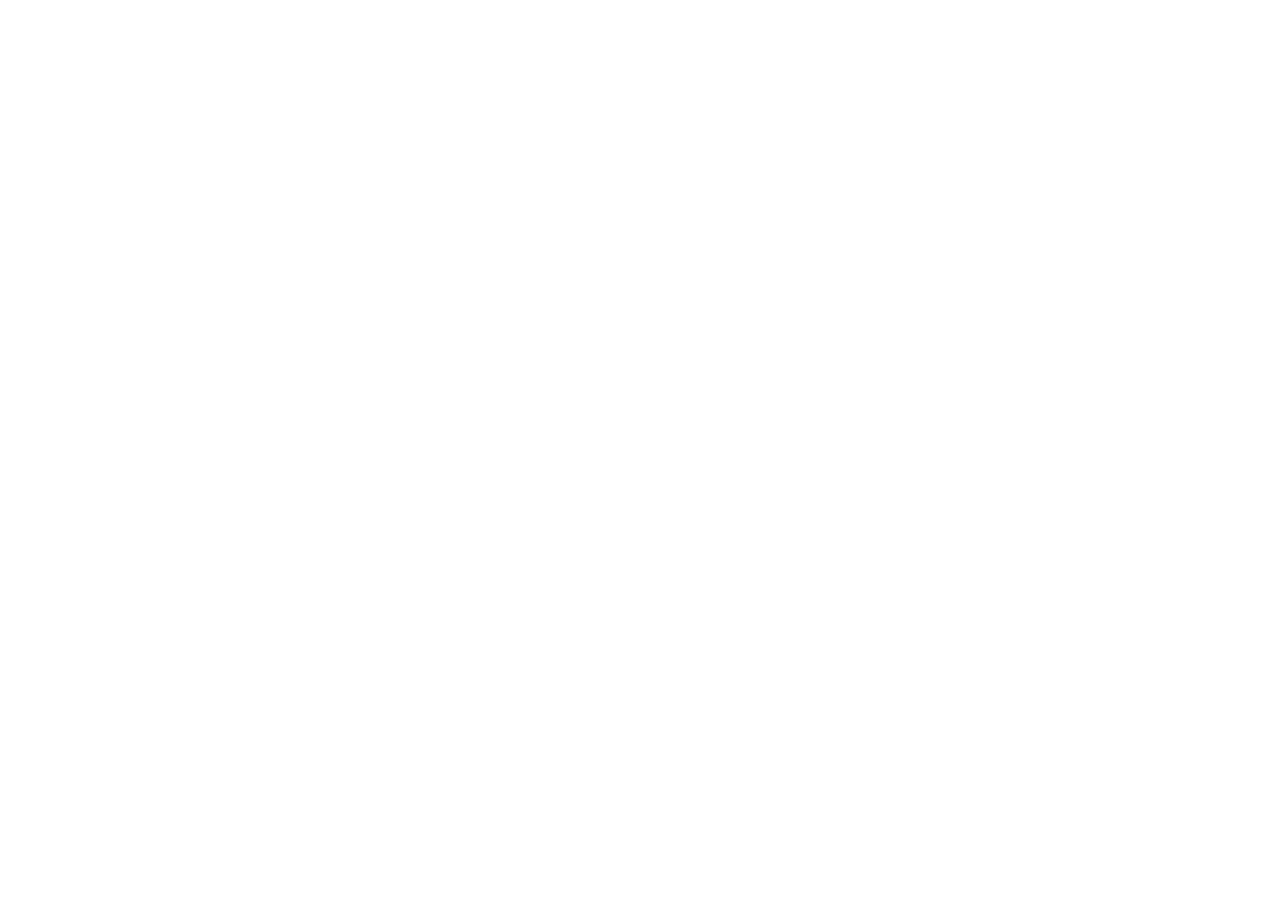
==== index.html @ 41cc70b9 "Merge pull request #3 from Refath-a/feature" ====
<!DOCTYPE html>
<html lang="en">
<head>
    <meta charset="UTF-8">
    <meta http-equiv="X-UA-Compatible" content="IE=edge">
    <meta name="viewport" content="width=device-width, initial-scale=1.0">
    <title>Document</title>
</head>
<body>
    <div class="header">
        <div class="header-button"></div>
        <div class="header-button"></div>
        <div class="header-button"></div>
      </div>

    <div class="intro">
        <div class="small-text"></div>
        <div class ="large-text"></div>
    </div>

    <div class="causes-container">
        <div class="cause1"></div>
        <div class="cause2"></div>
        <div class="cause3"></div>
        <div class="cause4"></div>
    </div>

    <div class="team-container">
        <div class="member1">
            <div class="member1-img"></div>
            <div class="member1-desc"></div>
        </div>
        <div class="member2">
            <div class="member2-img"></div>
            <div class="member2-desc"></div>
        </div>
        <div class="member3">
            <div class="member3-img"></div>
            <div class="member3-desc"></div>
        </div>
        <div class="member4">
            <div class="member4-img"></div>
            <div class="member4-desc"></div>
        </div>
    </div>
</body>
</html>
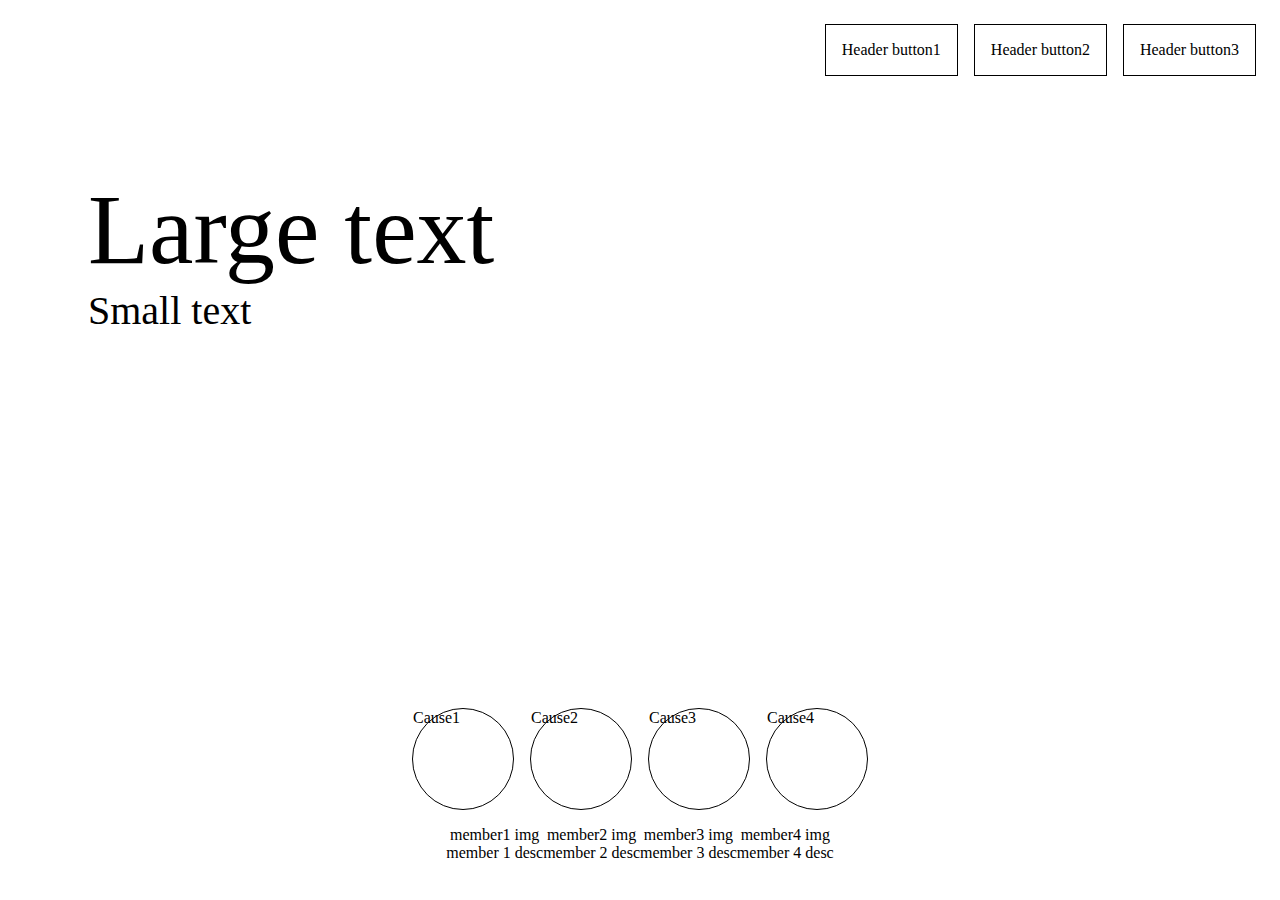
==== commit f5c76d28: "Merge branch 'srivatsantalkad:main' into feature" ====
--- a/index.html
+++ b/index.html
@@ -1,46 +1,51 @@
 <!DOCTYPE html>
 <html lang="en">
 <head>
+    <link rel="stylesheet" href="style.css">
     <meta charset="UTF-8">
     <meta http-equiv="X-UA-Compatible" content="IE=edge">
     <meta name="viewport" content="width=device-width, initial-scale=1.0">
-    <title>Document</title>
+    <title>Exitus</title>
 </head>
 <body>
     <div class="header">
-        <div class="header-button"></div>
-        <div class="header-button"></div>
-        <div class="header-button"></div>
+        <div class="header-button">Header button1</div>
+        <div class="header-button">Header button2</div>
+        <div class="header-button">Header button3</div>
       </div>
 
     <div class="intro">
-        <div class="small-text"></div>
-        <div class ="large-text"></div>
+        <div class="img"></div>
+        <div class="text">
+            <div class ="large-text">Large text</div>
+            <div class="small-text">Small text</div>
+        </div>
+
     </div>
 
     <div class="causes-container">
-        <div class="cause1"></div>
-        <div class="cause2"></div>
-        <div class="cause3"></div>
-        <div class="cause4"></div>
+        <div class="cause-container">Cause1</div>
+        <div class="cause-container">Cause2</div>
+        <div class="cause-container">Cause3</div>
+        <div class="cause-container">Cause4</div>
     </div>
 
     <div class="team-container">
         <div class="member1">
-            <div class="member1-img"></div>
-            <div class="member1-desc"></div>
+            <div class="member1-img">member1 img</div>
+            <div class="member1-desc">member 1 desc</div>
         </div>
         <div class="member2">
-            <div class="member2-img"></div>
-            <div class="member2-desc"></div>
+            <div class="member2-img">member2 img</div>
+            <div class="member2-desc">member 2 desc</div>
         </div>
         <div class="member3">
-            <div class="member3-img"></div>
-            <div class="member3-desc"></div>
+            <div class="member3-img">member3 img</div>
+            <div class="member3-desc">member 3 desc</div>
         </div>
         <div class="member4">
-            <div class="member4-img"></div>
-            <div class="member4-desc"></div>
+            <div class="member4-img">member4 img</div>
+            <div class="member4-desc">member 4 desc</div>
         </div>
     </div>
 </body>
--- a/style.css
+++ b/style.css
@@ -0,0 +1,74 @@
+body {
+    display: flex;
+    flex-direction: column;
+}
+
+.header {
+    display: flex;
+    justify-content: right;
+    align-items: center;
+    gap: 1em;
+    padding: 1em;
+}
+
+.header-button {
+    padding: 1em;
+    border: 1px solid black;
+    background-color: rgb(255, 255, 255);
+}
+
+.header-button:hover {
+    filter: brightness(80%);
+}
+
+.intro {
+    display: flex;
+    flex-direction: column;
+    height: 600px;
+    width: 100%;
+}
+
+.text {
+    padding: 5em;
+    flex-direction: column;
+    display: flex;
+    flex-wrap: flex;
+    position: absolute;
+}
+
+.small-text {
+    font-size: 40px;
+}
+
+.large-text {
+    font-size: 100px;
+}
+
+.causes-container {
+    padding: 1em;
+    display: flex;
+    justify-content: center;
+    align-items: center;
+    gap: 1em;
+}
+
+.cause-container {
+    border: 1px solid black;
+    height: 100px;
+    width: 100px;
+    border-radius: 100px;
+}
+
+.team-container {
+    display: flex;
+    flex-direction: row;
+    justify-content: center;
+    align-items: center;
+}
+
+.member1, .member2, .member3, .member4 {
+    display: flex;
+    flex-direction: column;
+    justify-content: center;
+    align-items: center;
+}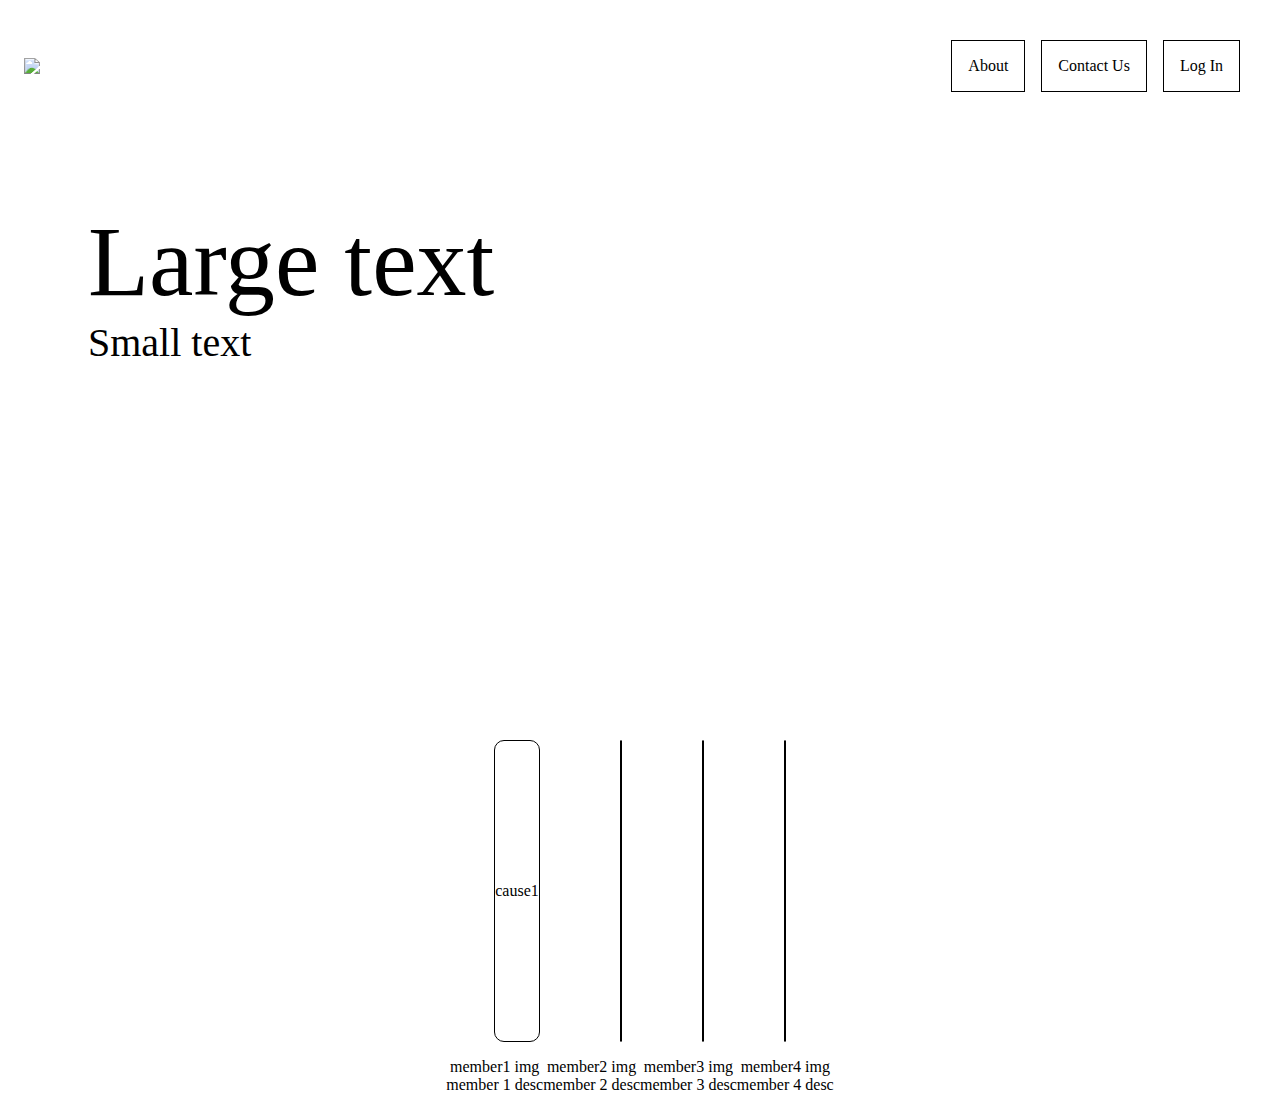
==== commit bb77d991: "Merge pull request #8 from Refath-a/feature" ====
--- a/index.html
+++ b/index.html
@@ -1,5 +1,6 @@
 <!DOCTYPE html>
 <html lang="en">
+
 <head>
     <link rel="stylesheet" href="style.css">
     <meta charset="UTF-8">
@@ -7,27 +8,39 @@
     <meta name="viewport" content="width=device-width, initial-scale=1.0">
     <title>Exitus</title>
 </head>
+
 <body>
     <div class="header">
-        <div class="header-button">Header button1</div>
-        <div class="header-button">Header button2</div>
-        <div class="header-button">Header button3</div>
-      </div>
+        <img class="logo" src="../exitus/img/logo.png">
+        <div class="header-buttons">
+            <div class="header-button">About</div>
+            <div class="header-button">Contact Us</div>
+            <div class="header-button">Log In</div>
+        </div>
+    </div>
 
     <div class="intro">
         <div class="img"></div>
         <div class="text">
-            <div class ="large-text">Large text</div>
+            <div class="large-text">Large text</div>
             <div class="small-text">Small text</div>
         </div>
 
     </div>
 
     <div class="causes-container">
-        <div class="cause-container">Cause1</div>
-        <div class="cause-container">Cause2</div>
-        <div class="cause-container">Cause3</div>
-        <div class="cause-container">Cause4</div>
+        <div class="cause-container">
+            <div class="cause-text">cause1</div>
+        </div>
+        <div class="cause-container">
+            <div class="cause-text"></div>
+        </div>
+        <div class="cause-container">
+            <div class="cause-text"></div>
+        </div>
+        <div class="cause-container">
+            <div class="cause-text"></div>
+        </div>
     </div>
 
     <div class="team-container">
@@ -49,4 +62,5 @@
         </div>
     </div>
 </body>
+
 </html>--- a/style.css
+++ b/style.css
@@ -5,18 +5,27 @@
 
 .header {
     display: flex;
-    justify-content: right;
+    justify-content: space-between;
     align-items: center;
     gap: 1em;
     padding: 1em;
 }
 
+.logo {
+    height:auto ;
+    width: 540px;
+}
 .header-button {
     padding: 1em;
     border: 1px solid black;
     background-color: rgb(255, 255, 255);
 }
 
+.header-buttons{
+    display: flex;
+    gap: 1em;
+    padding: 1em;
+}
 .header-button:hover {
     filter: brightness(80%);
 }
@@ -49,16 +58,26 @@
     display: flex;
     justify-content: center;
     align-items: center;
-    gap: 1em;
+    gap: 5em;
 }
 
 .cause-container {
+    display: flex;
+    flex-wrap: wrap;
+    flex-shrink: 0;
+    flex-basis: 0;
+    justify-content: center;
+    align-items: center;
     border: 1px solid black;
-    height: 100px;
-    width: 100px;
-    border-radius: 100px;
+    height: 300px;
+    width: 600px;
+    border-radius: 10px;
 }
 
+.cause-text {
+    margin:auto;
+
+}
 .team-container {
     display: flex;
     flex-direction: row;
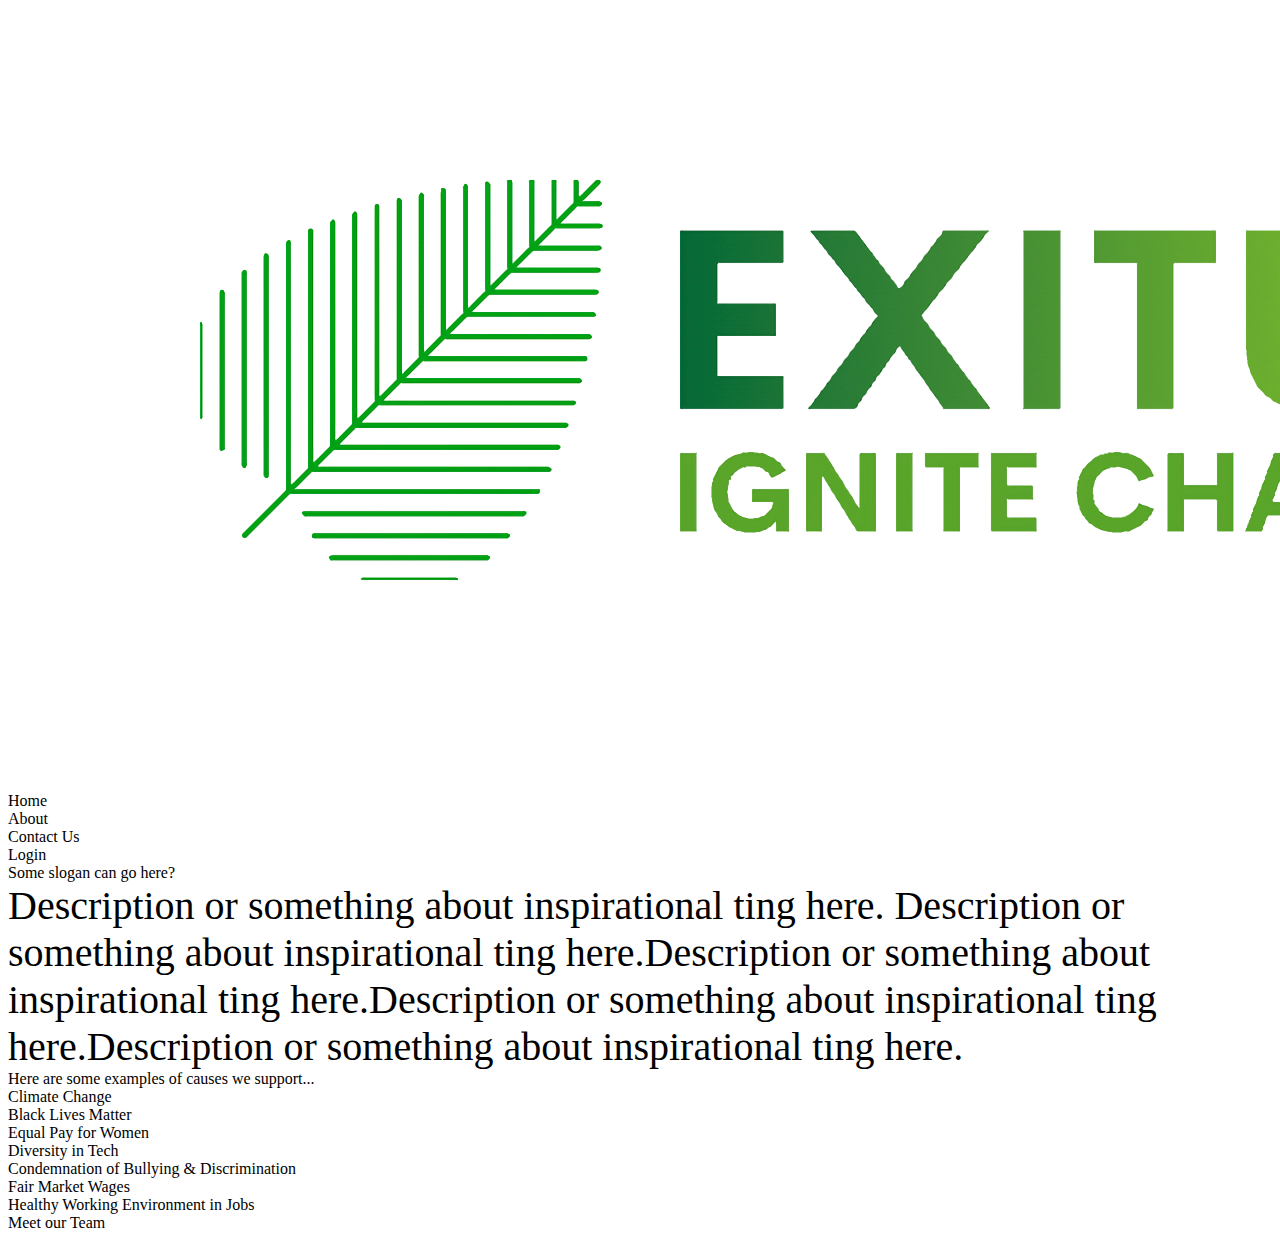
==== commit 96ea5d6e: "Refactor index.html" ====
--- a/index.html
+++ b/index.html
@@ -6,61 +6,120 @@
     <meta charset="UTF-8">
     <meta http-equiv="X-UA-Compatible" content="IE=edge">
     <meta name="viewport" content="width=device-width, initial-scale=1.0">
-    <title>Exitus</title>
+    <title>Exitus - Ignite Change</title>
 </head>
 
 <body>
-    <div class="header">
-        <img class="logo" src="../exitus/img/logo.png">
-        <div class="header-buttons">
-            <div class="header-button">About</div>
-            <div class="header-button">Contact Us</div>
-            <div class="header-button">Log In</div>
+    <div class="navigation-div">
+        <div class="nav-logo-wrapper">
+            <img class="nav-logo" src="/img/logo.png">
+        </div>
+        <div class="nav-buttons-container">
+            <div class="nav-button-wrapper">
+                <div class="nav-button" id="about">Home</div>
+            </div>
+            <div class="nav-button-wrapper">
+                <div class="nav-button" id="about">About</div>
+            </div>
+            <div class="nav-button-wrapper">
+                <div class="nav-button" id="contact-us">Contact Us</div>
+            </div>
+            <div class="nav-button-wrapper">
+                <div class="nav-button" id="login">Login</div>
+            </div>
         </div>
     </div>
 
-    <div class="intro">
-        <div class="img"></div>
-        <div class="text">
-            <div class="large-text">Large text</div>
-            <div class="small-text">Small text</div>
+    <div class="intro-div">
+        <div class="big-text-wrapper">
+            <div class="big-text">Some slogan can go here?</div>
         </div>
-
-    </div>
-
-    <div class="causes-container">
-        <div class="cause-container">
-            <div class="cause-text">cause1</div>
-        </div>
-        <div class="cause-container">
-            <div class="cause-text"></div>
-        </div>
-        <div class="cause-container">
-            <div class="cause-text"></div>
-        </div>
-        <div class="cause-container">
-            <div class="cause-text"></div>
+        <div class="small-text-wrapper">
+            <div class="small-text">Description or something about inspirational ting here. Description or something
+                about inspirational ting here.Description or something about inspirational ting here.Description or
+                something about inspirational ting here.Description or something about inspirational ting here.</div>
         </div>
     </div>
 
-    <div class="team-container">
-        <div class="member1">
-            <div class="member1-img">member1 img</div>
-            <div class="member1-desc">member 1 desc</div>
+
+    <div class="content-div">
+        <div class="causes-header-container">
+            <div class="causes-header-wrapper">
+                <div class="causes-header-text">
+                    Here are some examples of causes we support...
+                </div>
+            </div>
         </div>
-        <div class="member2">
-            <div class="member2-img">member2 img</div>
-            <div class="member2-desc">member 2 desc</div>
-        </div>
-        <div class="member3">
-            <div class="member3-img">member3 img</div>
-            <div class="member3-desc">member 3 desc</div>
-        </div>
-        <div class="member4">
-            <div class="member4-img">member4 img</div>
-            <div class="member4-desc">member 4 desc</div>
+        <div class="supporting-causes-container">
+            <div class="supporting-cause-wrapper">
+                <div class="supporting-cause-text">Climate Change</div>
+            </div>
+            <div class="supporting-cause-wrapper">
+                <div class="supporting-cause-text">Black Lives Matter</div>
+            </div>
+            <div class="supporting-cause-wrapper">
+                <div class="supporting-cause-text">Equal Pay for Women</div>
+            </div>
+            <div class="supporting-cause-wrapper">
+                <div class="supporting-cause-text">Diversity in Tech</div>
+            </div>
+            <div class="supporting-cause-wrapper">
+                <div class="supporting-cause-text">Condemnation of Bullying & Discrimination</div>
+            </div>
+            <div class="supporting-cause-wrapper">
+                <div class="supporting-cause-text">Fair Market Wages</div>
+            </div>
+            <div class="supporting-cause-wrapper">
+                <div class="supporting-cause-text">Healthy Working Environment in Jobs</div>
+            </div>
         </div>
     </div>
+
+    <div class="additional-info">
+        <div class="info-header-container">
+            <div class="info-header-wrapper">
+                <div class="info-header-text">
+                    Meet our Team
+                </div>
+            </div>
+        </div>
+        <div class="team-container">
+            <div class="member-container">
+                <div class="member-img-wrapper">
+                    <div class="member-img"></div>
+                </div>
+                <div class="member-desc-wrapper">
+                    <div class="member-desc-text"></div>
+                </div>
+            </div>
+            <div class="member-container">
+                <div class="member-img-wrapper">
+                    <div class="member-img"></div>
+                </div>
+                <div class="member-desc-wrapper">
+                    <div class="member-desc-text"></div>
+                </div>
+            </div>
+            <div class="member-container">
+                <div class="member-img-wrapper">
+                    <div class="member-img"></div>
+                </div>
+                <div class="member-desc-wrapper">
+                    <div class="member-desc-text"></div>
+                </div>
+            </div>
+            <div class="member-container">
+                <div class="member-img-wrapper">
+                    <div class="member-img"></div>
+                </div>
+                <div class="member-desc-wrapper">
+                    <div class="member-desc-text"></div>
+                </div>
+            </div>
+        </div>
+    </div>
+
+
 </body>
 
 </html>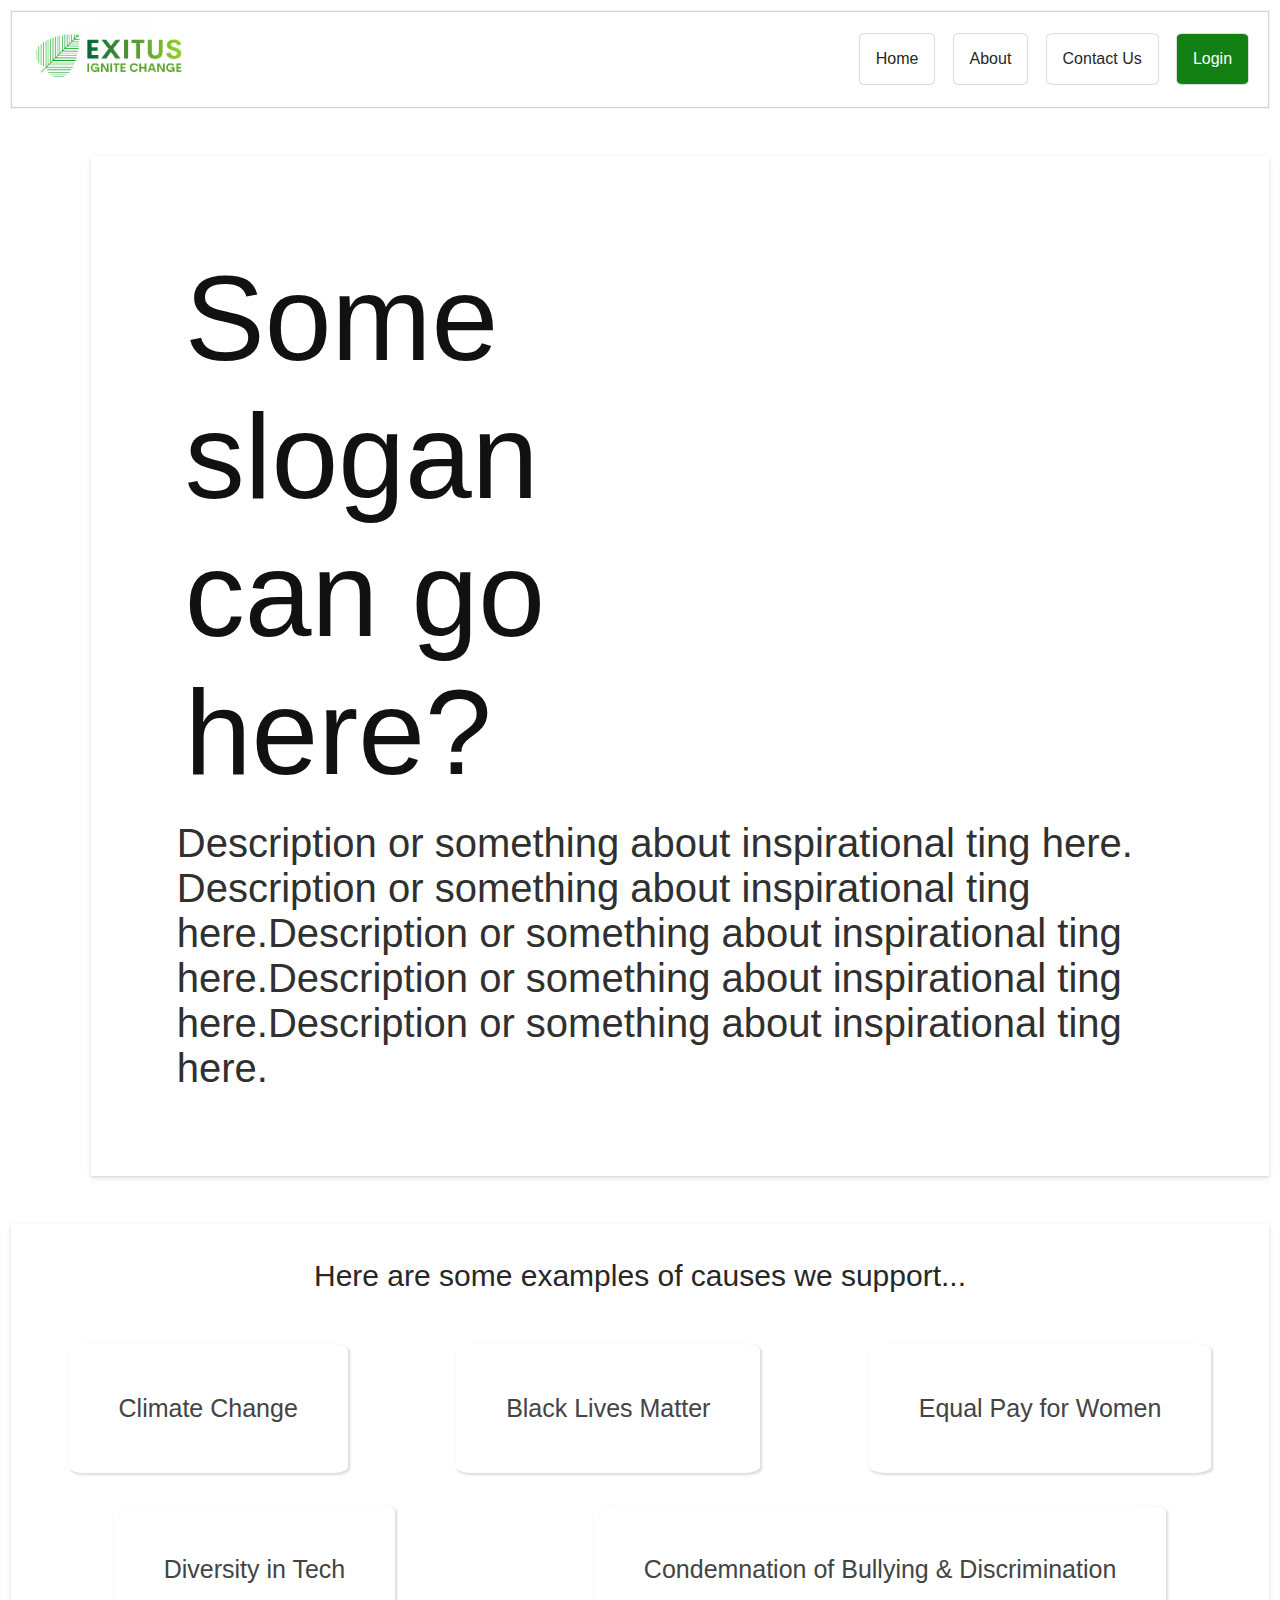
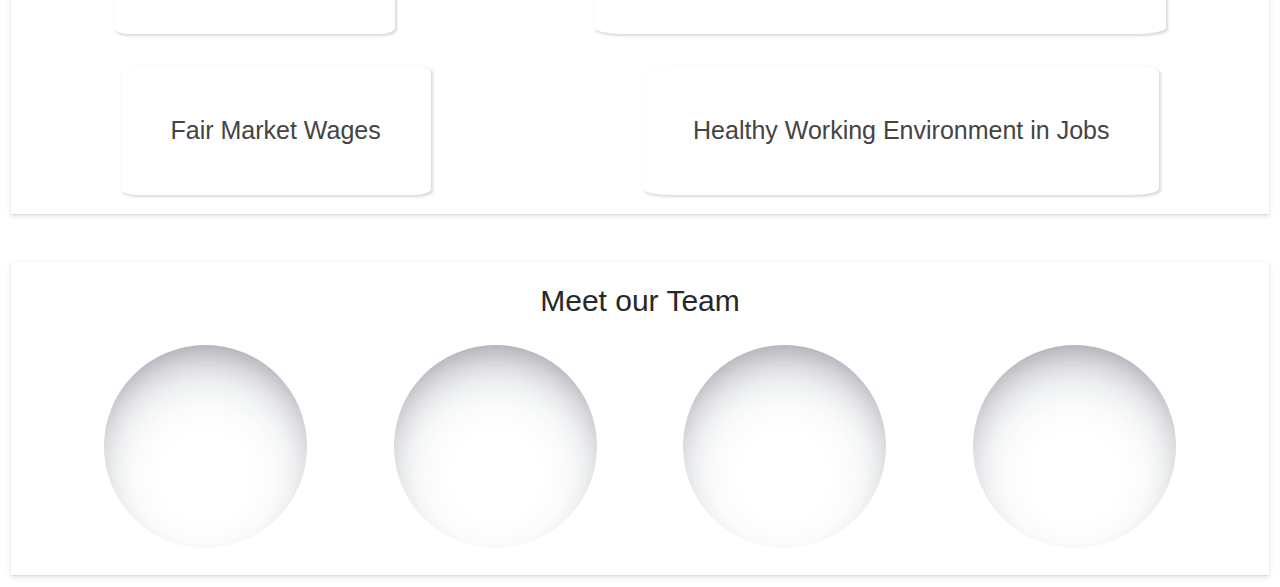
==== commit 6ee737a3: "add nav functionality" ====
--- a/index.html
+++ b/index.html
@@ -3,6 +3,10 @@
 
 <head>
     <link rel="stylesheet" href="style.css">
+    <link rel="stylesheet" href="styles/navigation.css">
+    <link rel="stylesheet" href="styles/intro.css">
+    <link rel="stylesheet" href="styles/content.css">
+    <link rel="stylesheet" href="styles/additionalinfo.css">
     <meta charset="UTF-8">
     <meta http-equiv="X-UA-Compatible" content="IE=edge">
     <meta name="viewport" content="width=device-width, initial-scale=1.0">
@@ -12,17 +16,23 @@
 <body>
     <div class="navigation-div">
         <div class="nav-logo-wrapper">
-            <img class="nav-logo" src="/img/logo.png">
+            <img class="nav-logo" src="img/logo.png">
         </div>
         <div class="nav-buttons-container">
             <div class="nav-button-wrapper">
-                <div class="nav-button" id="about">Home</div>
+                <a href="index.html">
+                    <div class="nav-button" id="home">Home</div>
+                </a>
             </div>
             <div class="nav-button-wrapper">
-                <div class="nav-button" id="about">About</div>
+                <a href="header-pages/about.html">
+                    <div class="nav-button" id="about">About</div>
+                </a>
             </div>
             <div class="nav-button-wrapper">
-                <div class="nav-button" id="contact-us">Contact Us</div>
+                <a href="header-pages/contact.html">
+                    <div class="nav-button" id="contact-us">Contact Us</div>
+                </a>               
             </div>
             <div class="nav-button-wrapper">
                 <div class="nav-button" id="login">Login</div>
--- a/style.css
+++ b/style.css
@@ -1,93 +1,16 @@
+/* ALL ELEMENTS */
+* {
+    font-family: "Segoe UI", Roboto, Helvetica, Arial, sans-serif, "Apple Color Emoji", "Segoe UI Emoji", "Segoe UI Symbol";    padding: 0.1em;
+}
+
+/* OVERALL STRUCTURE OF PAGE */
 body {
     display: flex;
-    flex-direction: column;
+    flex-flow: column nowrap;
+    gap: 3em;
+    background-color: rgb(254, 255, 254);
 }
 
-.header {
-    display: flex;
-    justify-content: space-between;
-    align-items: center;
-    gap: 1em;
-    padding: 1em;
-}
-
-.logo {
-    height:auto ;
-    width: 540px;
-}
-.header-button {
-    padding: 1em;
-    border: 1px solid black;
-    background-color: rgb(255, 255, 255);
-}
-
-.header-buttons{
-    display: flex;
-    gap: 1em;
-    padding: 1em;
-}
-.header-button:hover {
-    filter: brightness(80%);
-}
-
-.intro {
-    display: flex;
-    flex-direction: column;
-    height: 600px;
-    width: 100%;
-}
-
-.text {
-    padding: 5em;
-    flex-direction: column;
-    display: flex;
-    flex-wrap: flex;
-    position: absolute;
-}
-
-.small-text {
-    font-size: 40px;
-}
-
-.large-text {
-    font-size: 100px;
-}
-
-.causes-container {
-    padding: 1em;
-    display: flex;
-    justify-content: center;
-    align-items: center;
-    gap: 5em;
-}
-
-.cause-container {
-    display: flex;
-    flex-wrap: wrap;
-    flex-shrink: 0;
-    flex-basis: 0;
-    justify-content: center;
-    align-items: center;
-    border: 1px solid black;
-    height: 300px;
-    width: 600px;
-    border-radius: 10px;
-}
-
-.cause-text {
-    margin:auto;
-
-}
-.team-container {
-    display: flex;
-    flex-direction: row;
-    justify-content: center;
-    align-items: center;
-}
-
-.member1, .member2, .member3, .member4 {
-    display: flex;
-    flex-direction: column;
-    justify-content: center;
-    align-items: center;
+a {
+    all: unset;
 }--- a/styles/navigation.css
+++ b/styles/navigation.css
@@ -0,0 +1,39 @@
+/* NAVIGATION COMPONENT */
+.navigation-div {
+    display: flex;
+    flex-flow: row wrap;
+    justify-content: space-between;
+    align-items: center;
+    box-shadow: rgba(0, 0, 0, 0.05) 0px 0px 0px 1px, rgb(209, 213, 219) 0px 0px 0px 1px inset;
+}
+
+.navigation-div .nav-logo {
+    height: auto;
+    width: 15vw;
+}
+
+.navigation-div .nav-buttons-container {
+    display: flex;
+    flex-flow: row wrap;
+    gap: 1em;
+    margin-right: 1em;
+}
+
+.navigation-div #login {
+    color: white;
+    background-color: rgb(19, 128, 19);
+}
+
+.navigation-div .nav-button {
+    color: rgb(39, 39, 39);
+    padding: 1em;
+    background-color: rgb(255, 255, 255);
+    box-shadow: rgba(0, 0, 0, 0.02) 0px 1px 3px 0px, rgba(27, 31, 35, 0.15) 0px 0px 0px 1px;    
+    border-radius: 7%;
+}
+
+
+.nav-button:hover {
+    filter: brightness(90%);
+    cursor: pointer;    
+}--- a/styles/intro.css
+++ b/styles/intro.css
@@ -0,0 +1,19 @@
+/* INTRO COMPONENT */
+.intro-div {
+    display: flex;
+    flex-flow: column wrap;
+    margin-left: 5em;
+    box-shadow: rgba(50, 50, 105, 0.15) 0px 2px 5px 0px, rgba(0, 0, 0, 0.05) 0px 1px 1px 0px;
+    padding: 5em;
+}
+
+.intro-div .big-text {
+    color: rgb(17, 17, 17);
+    font-size: 120px;
+    width: 50%;
+}
+
+.intro-div .small-text {
+    color: rgb(48, 48, 48);
+    font-size: 40px;
+}--- a/styles/content.css
+++ b/styles/content.css
@@ -0,0 +1,37 @@
+/* CONTENT COMPONENT */
+.content-div {
+    display: flex;
+    flex-flow: column nowrap;
+    box-shadow: rgba(50, 50, 105, 0.15) 0px 2px 5px 0px, rgba(0, 0, 0, 0.05) 0px 1px 1px 0px;
+}
+
+.content-div .causes-header-container {
+    display: flex;
+    justify-content: center;
+    align-items: center;
+}
+
+.content-div .causes-header-text {
+    color: rgb(39, 39, 39);
+    padding: 1em;
+    font-size: 30px;
+}
+
+.content-div .supporting-causes-container {
+    display: flex;
+    flex-flow: row wrap;
+    justify-content: space-around;
+}
+
+.content-div .supporting-cause-wrapper {
+    padding: 1em;
+    
+}
+
+.content-div .supporting-cause-text {
+    color:rgb(68, 68, 68);
+    padding: 2em;
+    font-size: 25px;
+    border-radius: 5%;
+    box-shadow: rgba(0, 0, 0, 0.15) 1.95px 1.95px 2.6px;
+}--- a/styles/additionalinfo.css
+++ b/styles/additionalinfo.css
@@ -0,0 +1,43 @@
+/* ADDITIONAL INFO COMPONENT */
+.additional-info {
+    padding: 1em;
+    display: flex;
+    flex-flow: column nowrap;
+    justify-content: center;
+    align-items: center;
+    gap: 1em;
+    box-shadow: rgba(50, 50, 105, 0.15) 0px 2px 5px 0px, rgba(0, 0, 0, 0.05) 0px 1px 1px 0px;
+}
+
+.additional-info .info-header-container {
+    display: flex;
+    justify-content: center;
+    align-items: center;
+}
+
+.additional-info .info-header-text {
+    color: rgb(39, 39, 39);
+    font-size: 30px;
+}
+.additional-info .team-container {
+    display: flex;
+    flex-flow: row wrap;
+    gap: 5em;   
+}
+
+.additional-info .member-contianer {
+    display: flex;
+    flex-flow: column nowrap;
+}   
+
+.additional-info .member-img {
+    height: 200px;
+    width: 200px;
+    border-radius: 100%;
+    box-shadow: rgba(50, 50, 93, 0.25) 0px 30px 60px -12px inset, rgba(0, 0, 0, 0.3) 0px 18px 36px -18px inset;
+}
+.additional-info .member-desc-wrapper {
+    display: flex;
+    justify-content: center;
+    align-items: center;
+}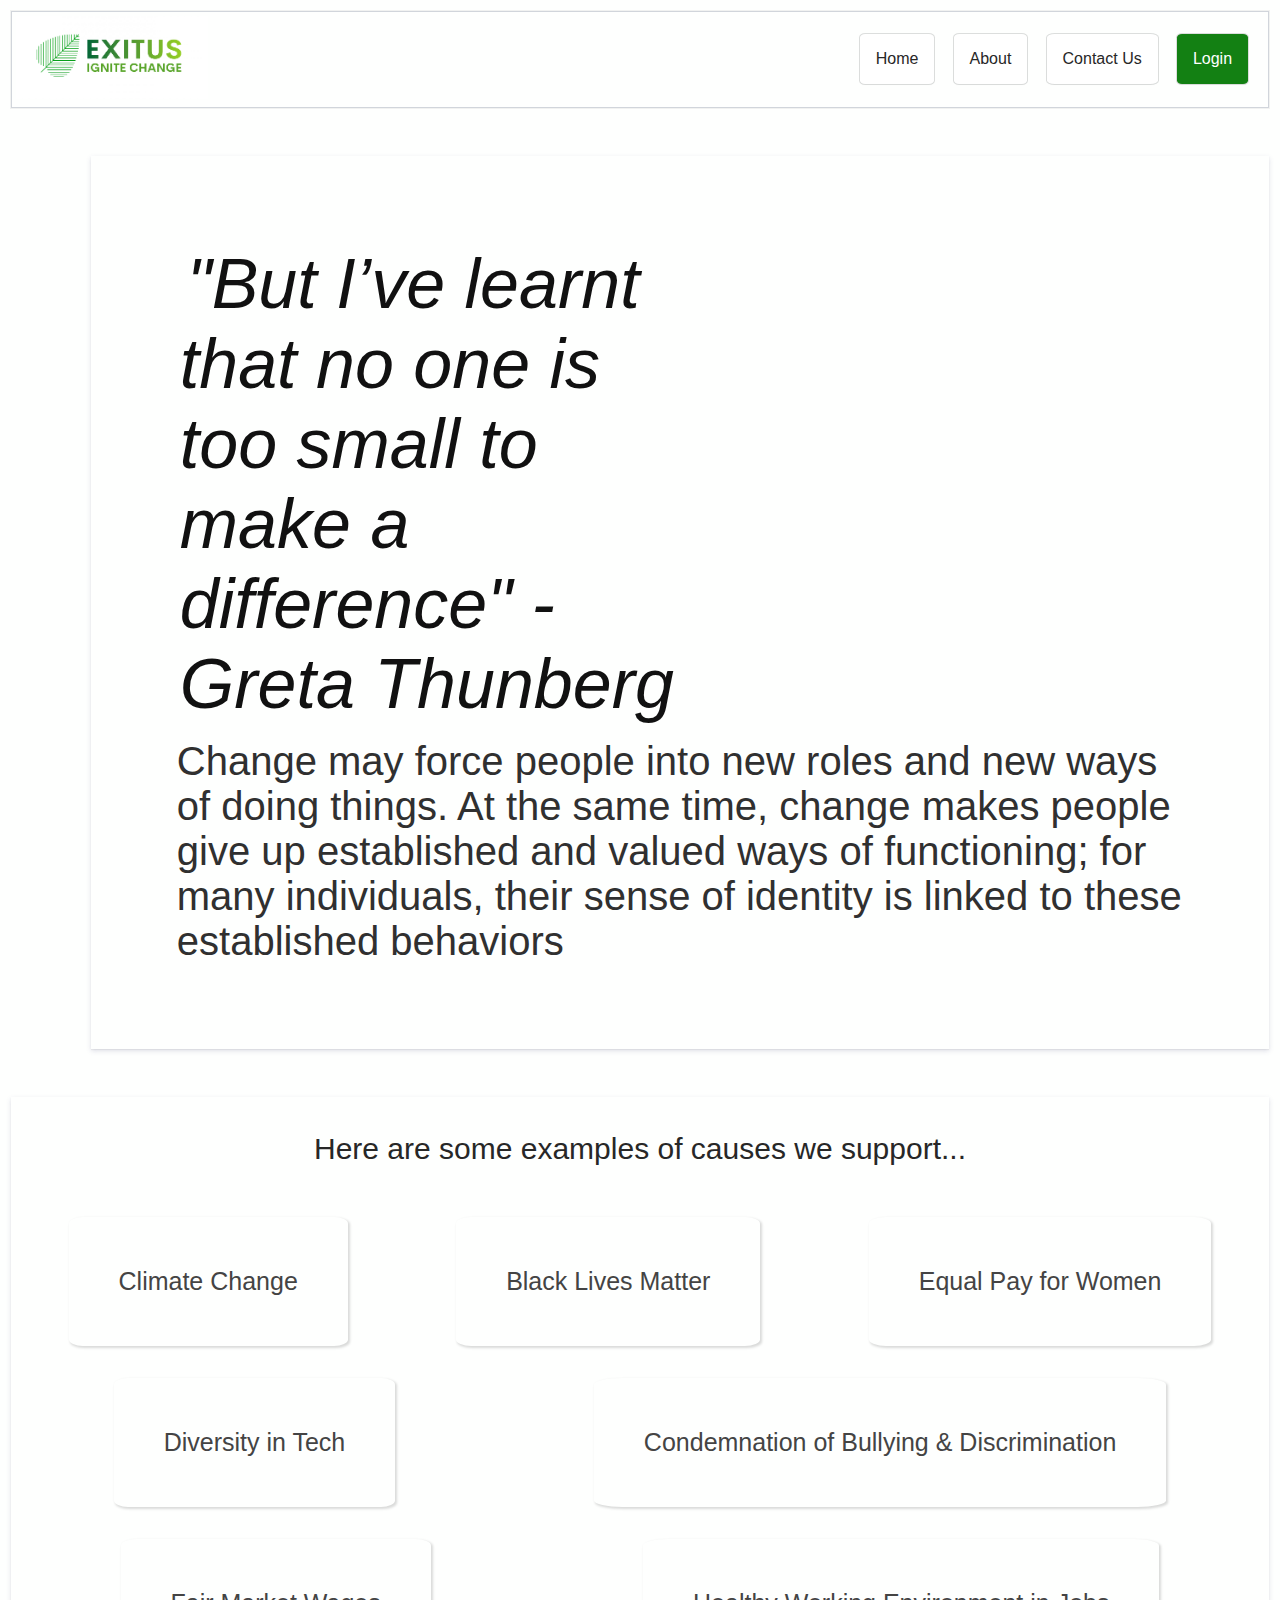
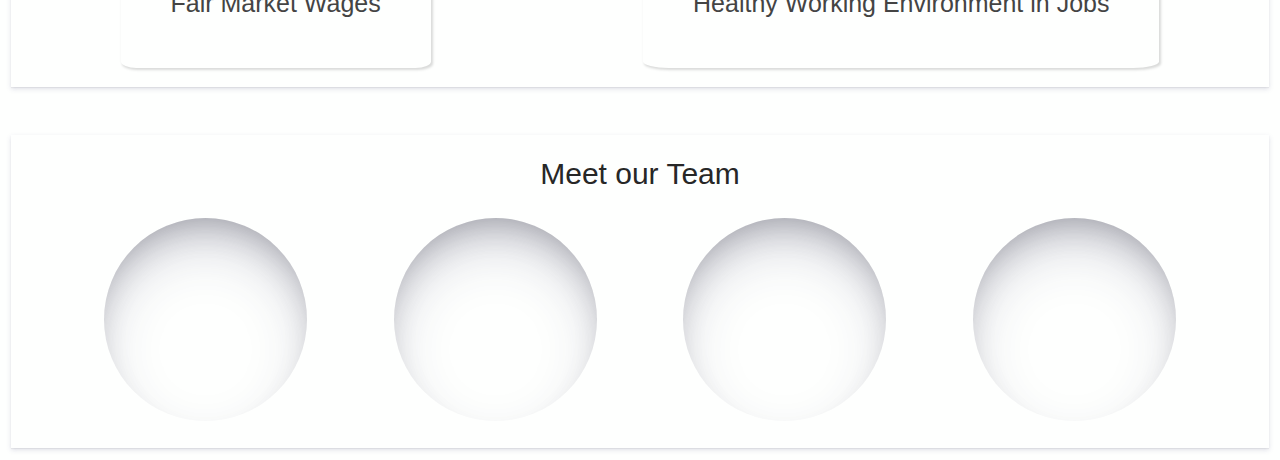
==== commit c31be891: "edit" ====
--- a/index.html
+++ b/index.html
@@ -42,12 +42,13 @@
 
     <div class="intro-div">
         <div class="big-text-wrapper">
-            <div class="big-text">Some slogan can go here?</div>
+            <div class="big-text"><i>"But I’ve learnt that no one is too small to make a
+                difference"
+            -Greta Thunberg</i></div>
         </div>
         <div class="small-text-wrapper">
-            <div class="small-text">Description or something about inspirational ting here. Description or something
-                about inspirational ting here.Description or something about inspirational ting here.Description or
-                something about inspirational ting here.Description or something about inspirational ting here.</div>
+            <div class="small-text">Change may force people into new roles and new ways of doing things. At the same time, change makes people give up established and valued ways of functioning; for many individuals, their sense of identity is linked to these established behaviors
+            </div>
         </div>
     </div>
 
--- a/style.css
+++ b/style.css
@@ -9,8 +9,4 @@
     flex-flow: column nowrap;
     gap: 3em;
     background-color: rgb(254, 255, 254);
-}
-
-a {
-    all: unset;
 }--- a/styles/navigation.css
+++ b/styles/navigation.css
@@ -36,4 +36,8 @@
 .nav-button:hover {
     filter: brightness(90%);
     cursor: pointer;    
+}
+
+a {
+    all: unset;
 }--- a/styles/intro.css
+++ b/styles/intro.css
@@ -9,7 +9,7 @@
 
 .intro-div .big-text {
     color: rgb(17, 17, 17);
-    font-size: 120px;
+    font-size: 70px;
     width: 50%;
 }
 
--- a/styles/additionalinfo.css
+++ b/styles/additionalinfo.css
@@ -13,6 +13,7 @@
     display: flex;
     justify-content: center;
     align-items: center;
+    
 }
 
 .additional-info .info-header-text {
@@ -23,6 +24,8 @@
     display: flex;
     flex-flow: row wrap;
     gap: 5em;   
+    justify-content: center;
+    align-items: center;
 }
 
 .additional-info .member-contianer {
